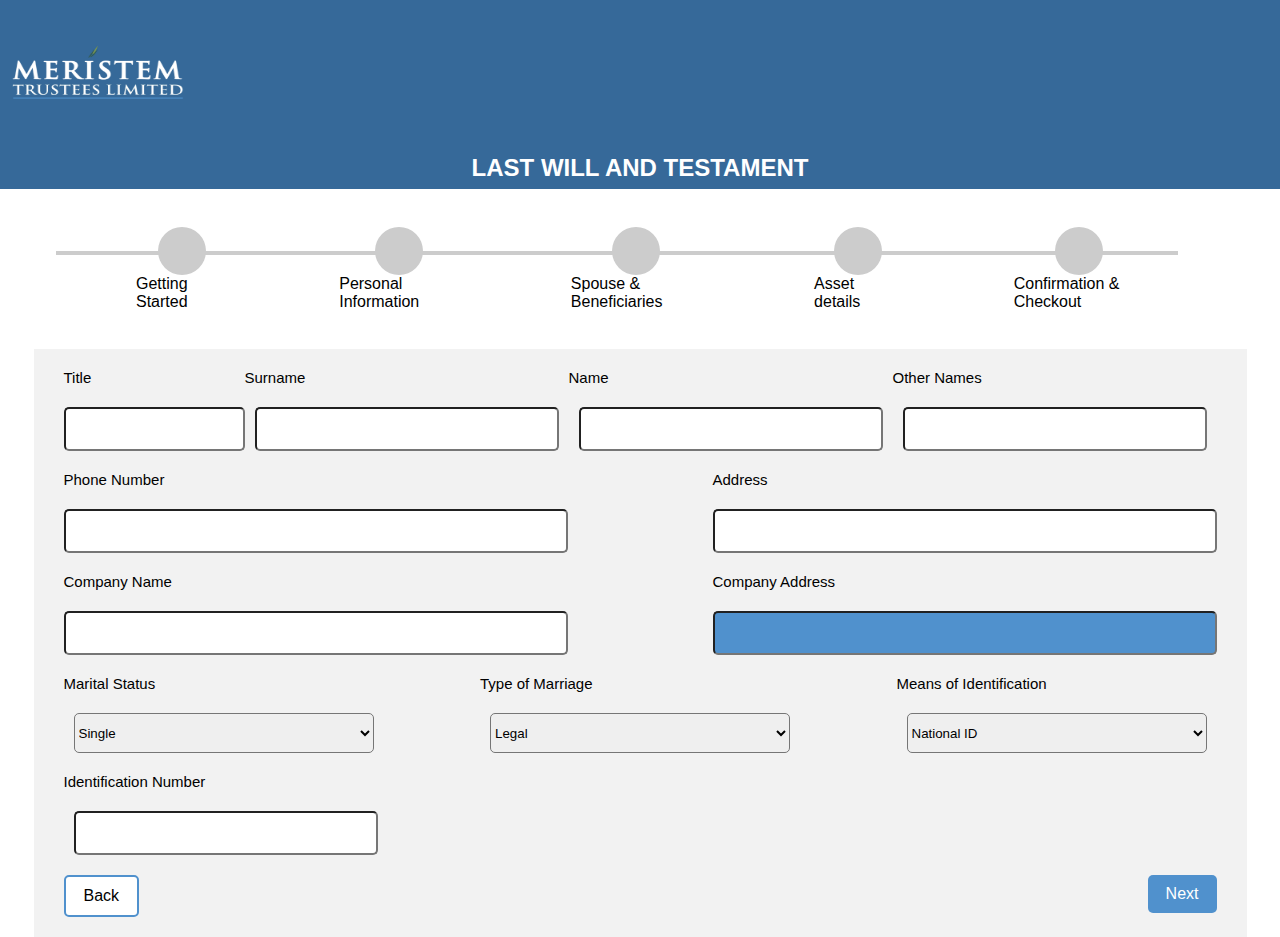
==== page2.html @ 7aba271b "Add files via upload" ====
<!DOCTYPE html>
<html lang="en" dir="ltr">

<head>
  <meta charset="utf-8">
  <title>Forms Page</title>
  <link rel="stylesheet" href="style.css">
</head>

<body>
  <!-- Header -->
  <div class="header">
    <a href="index.html"><img src="images/Trustees 1.png" class="logo"></a>
    <h2>LAST WILL AND TESTAMENT</h2>
  </div>
  <!-- Progressive Bar -->
  <div class="navGrid">
    <a href="#" class="navList">
      <div class="circle active"></div>
      <span class="text">Getting Started</span>
    </a>

    <a href="#" class="navList">
      <div class="circle active"></div>
      <span class="text">Personal Information</span>
    </a>

    <a href="#" class="navList">
      <div class="circle active"></div>
      <span class="text">Spouse & Beneficiaries</span>
    </a>

    <a href="#" class="navList">
      <div class="circle active"></div>
      <span class="text">Asset details</span>
    </a>
    <a href="#" class="navList">
      <div class="circle active"></div>
      <span class="text">Confirmation & Checkout</span>
    </a>
  </div>

  <!-- Information Input -->

  <div class="container">
    <form class="" action="index.html" method="post">
      <div class="first-layer">
        <div class="row">
          <div class="col-25">
            <label for="">Title</label>
          </div>
          <div class="col-75">
            <input class="title-input" type="text" name="" value="">
          </div>
        </div>
        <div class="row">
          <div class="col-25">
            <label for="">Surname</label>
          </div>
          <div class="col-75">
            <input class="input-details" type="text" name="" value="">
          </div>
        </div>
        <div class="row">
          <div class="col-25">
            <label for="">Name</label>
          </div>
          <div class="col-75">
            <input class="input-details" type="text" name="" value="">
          </div>
        </div>
        <div class="row">
          <div class="col-25">
            <label for="">Other Names</label>
          </div>
          <div class="col-75">
            <input class="input-details" type="text" name="" value="">
          </div>
        </div>
      </div>
      <div class="second-layer">
        <div class="row">
          <div class="col-25">
            <label for="">Phone Number</label>
          </div>
          <div class="col-75">
            <input class="input-details-1" type="text" name="" value="">
          </div>
        </div>
        <div class="row">
          <div class="col-25">
            <label for="">Address</label>
          </div>
          <div class="col-75">
            <input class="input-details-1" type="text" name="" value="">
          </div>
        </div>
      </div>
      <div class="third-layer">
        <div class="row">
          <div class="col-25">
            <label for="">Company Name</label>
          </div>
          <div class="col-75">
            <input class="input-details-1" type="text" name="" value="">
          </div>
        </div>
        <div class="row">
          <div class="col-25">
            <label for="">Company Address</label>
          </div>
          <div class="col-75">
            <input class="input-details-1 colored-input" type="text" name="" value="">
          </div>
        </div>
      </div>
      <div class="forth-layer">
        <div class="row">
          <div class="col-25">
            <label for="">Marital Status</label>
          </div>
          <div class="col-75">
            <select class="input-details" name="Marital-Status">
              <option value="single">Single</option>
              <option value="married">Married</option>
              <option value="divorced">Divorced</option>
            </select>
          </div>
        </div>
        <div class="row">
          <div class="col-25">
            <label for="">Type of Marriage</label>
          </div>
          <div class="col-75">
            <select class="input-details" name="Marital-Status">
              <option value="legal">Legal</option>
              <option value="traditional">Traditional</option>
            </select>
          </div>
        </div>
        <div class="row">
          <div class="col-25">
            <label for="">Means of Identification</label>
          </div>
          <div class="col-75">
            <select class="input-details" name="Marital-Status">
              <option value="NIN">National ID</option>
              <option value="v-card">Voters Card</option>
              <option value="passport">International Passport</option>
            </select>
          </div>
        </div>
      </div>
      <div class="first-layer">
        <div class="row">
          <div class="col-25">
            <label for="">Identification Number</label>
          </div>
          <div class="col-75">
            <input class="input-details" type="text" name="" value="">
          </div>
        </div>
      </div>
    </form>
    <a class="back" href="index.html">Back</a>
    <a class="next" href="page3.html">Next</a>

  </div>
</body>

</html>
---- style.css ----
* {
  margin: 0;
  padding: 0;
  font-family: 'Roboto', sans-serif;
}

.header {
  background-color: #366999;
}

.text {
  color: #000000;
}

.header h2 {
  height: 35px;
  width: 356px;
  left: 787px;
  top: 128px;
  color: #fff;
  text-align: center;
  margin: auto;
}

.logo {
  width: 200px;
  Height: 150px;
  Top: -32px;
  Left: 31px;
}

.navGrid {
  display: grid;
  max-width: 1024px;
  grid-auto-flow: column;
  grid-column-gap: 6em;
  margin: 0 auto;
  justify-content: center;
  position: relative;
  height: 10em;
  align-items: center;
}

.navList {
  display: grids;
  justify-items: center;
  grid-row-gap: 1em;
  position: relative;
  padding: 0 0.5em;
  text-decoration: none;
}

.circle {
  height: 3em;
  width: 3em;
  border-radius: 50%;
  background: #cccccc;
  z-index: 1;
}

.active {
  background: #cccccc;
}

.circle.active::before {
  position: absolute;
  content: "";
  width: 15.3em;
  height: 4px;
  background: #cccccc;
  left: -4.5em;
  bottom: 3.5em;
  z-index: -1;
}

.content {
  text-align: center;
  margin-top: 100px;
}

.btn {
  background: #366999;
  border-radius: 5px;
  margin: 30px;
  padding: 10px 18px;
  display: inline-block;
  color: #fff;
  text-decoration: none;
}

/* Page2 Developed */
.container {
  width: min-content;
  height: 50%;
  background: #f2f2f2;
  padding: 20px 30px;
  position: relative;
  align-items: center;
  margin: auto;
}

.first-layer, .second-layer, .third-layer, .forth-layer {
  display: flex;
  justify-content: space-between;
  position: relative;
}

label {
  font-weight: 400;
  font-size: 15px;
  color: #000000;
}

.input-details {
  width: 300px;
  height: 40px;
  margin: 20px 10px;
  border-radius: 5px;
}

.title-input {
  height: 40px;
  margin: 20px 0;
  border-radius: 5px;
}

.input-details-1 {
  width: 500px;
  margin: 20px 0;
  height: 40px;
  border-radius: 5px;
}

.colored-input {
  background: #5091CD;
  color: #fff;
}

.back {
  border-radius: 5px;
  text-decoration: none;
  color: #000000;
  margin: 30px solid #5091CD;
  background: #fff;
  cursor: pointer;
  border: #5091CD 2px solid;
  padding: 10px 18px;
  display: inline-block;
}

.next {
  background: #5091CD;
  border-radius: 5px;
  text-decoration: none;
  color: #fff;
  padding: 10px 18px;
  display: inline-block;
  position: absolute;
  right: 30px;
}

/* PAGE-3 DESIGN */
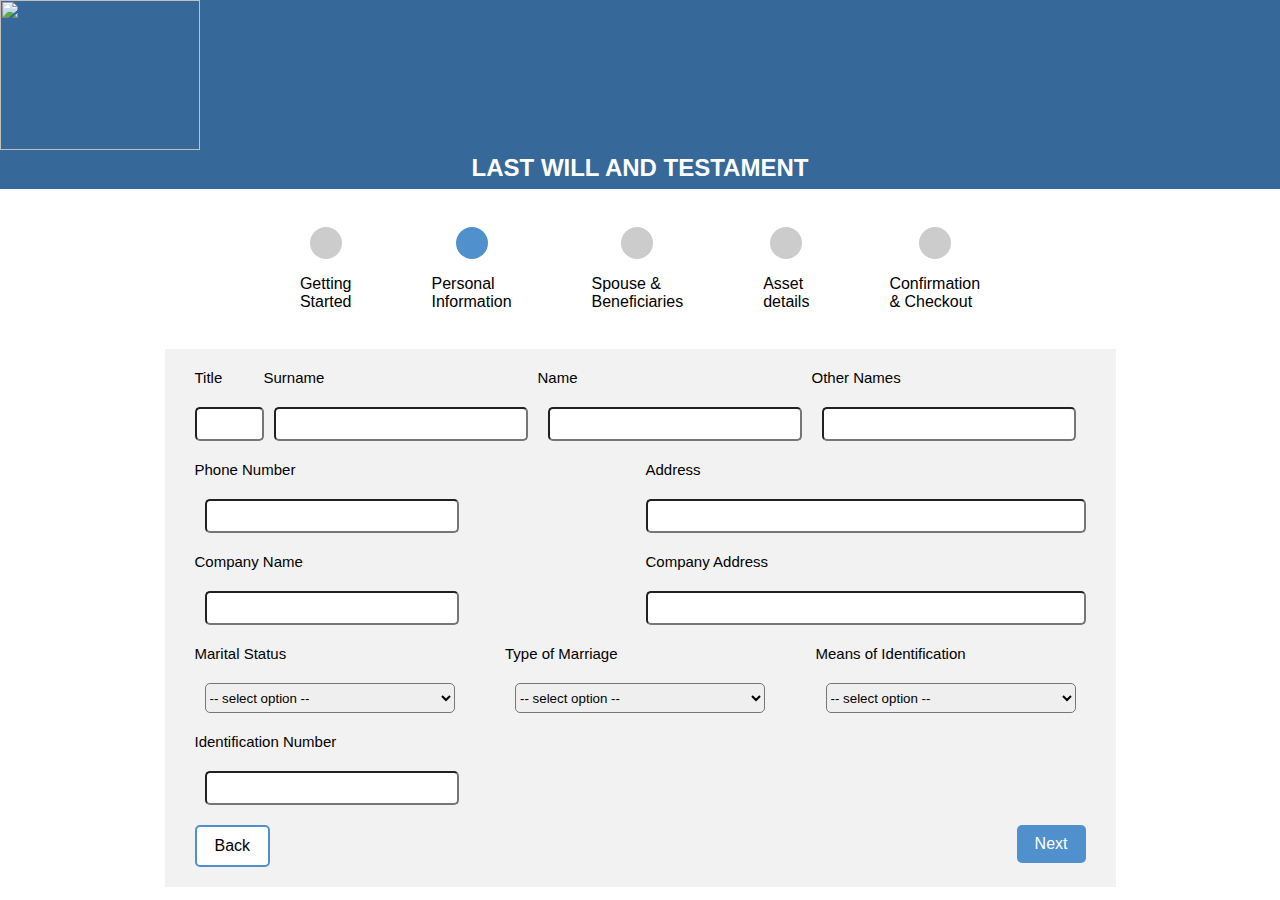
==== commit 32a7af5d: "Add files via upload" ====
--- a/page2.html
+++ b/page2.html
@@ -21,7 +21,7 @@
     </a>
 
     <a href="#" class="navList">
-      <div class="circle active"></div>
+      <div class="circle active" style="background:#5091CD;"></div>
       <span class="text">Personal Information</span>
     </a>
 
@@ -84,7 +84,7 @@
             <label for="">Phone Number</label>
           </div>
           <div class="col-75">
-            <input class="input-details-1" type="text" name="" value="">
+            <input class="input-details" type="text" name="" value="">
           </div>
         </div>
         <div class="row">
@@ -102,7 +102,7 @@
             <label for="">Company Name</label>
           </div>
           <div class="col-75">
-            <input class="input-details-1" type="text" name="" value="">
+            <input class="input-details" type="text" name="" value="">
           </div>
         </div>
         <div class="row">
@@ -110,7 +110,7 @@
             <label for="">Company Address</label>
           </div>
           <div class="col-75">
-            <input class="input-details-1 colored-input" type="text" name="" value="">
+            <input class="input-details-1" type="text" name="" value="">
           </div>
         </div>
       </div>
@@ -121,6 +121,7 @@
           </div>
           <div class="col-75">
             <select class="input-details" name="Marital-Status">
+              <option value="NIN">-- select option --</option>
               <option value="single">Single</option>
               <option value="married">Married</option>
               <option value="divorced">Divorced</option>
@@ -133,6 +134,7 @@
           </div>
           <div class="col-75">
             <select class="input-details" name="Marital-Status">
+              <option value="NIN">-- select option --</option>
               <option value="legal">Legal</option>
               <option value="traditional">Traditional</option>
             </select>
@@ -144,6 +146,7 @@
           </div>
           <div class="col-75">
             <select class="input-details" name="Marital-Status">
+              <option value="NIN">-- select option --</option>
               <option value="NIN">National ID</option>
               <option value="v-card">Voters Card</option>
               <option value="passport">International Passport</option>
--- a/style.css
+++ b/style.css
@@ -31,9 +31,9 @@
 
 .navGrid {
   display: grid;
-  max-width: 1024px;
+  max-width: min-content;
   grid-auto-flow: column;
-  grid-column-gap: 6em;
+  grid-column-gap: 4em;
   margin: 0 auto;
   justify-content: center;
   position: relative;
@@ -42,7 +42,7 @@
 }
 
 .navList {
-  display: grids;
+  display: grid;
   justify-items: center;
   grid-row-gap: 1em;
   position: relative;
@@ -51,25 +51,28 @@
 }
 
 .circle {
-  height: 3em;
-  width: 3em;
+  height: 2em;
+  width: 2em;
   border-radius: 50%;
   background: #cccccc;
   z-index: 1;
-}
-
-.active {
-  background: #cccccc;
-}
-
-.circle.active::before {
+  display: inline-block;
+  position: relative;
+}
+
+.circle.completed{
+  color: white;
+  background-color: #5091CD;
+}
+
+.circle.completed::before {
   position: absolute;
   content: "";
-  width: 15.3em;
+  width: 14em;
   height: 4px;
-  background: #cccccc;
-  left: -4.5em;
-  bottom: 3.5em;
+  background: #5091CD;
+  left: -3.5em;
+  bottom: 15px;
   z-index: -1;
 }
 
@@ -78,7 +81,7 @@
   margin-top: 100px;
 }
 
-.btn {
+#nextBtn{
   background: #366999;
   border-radius: 5px;
   margin: 30px;
@@ -112,24 +115,34 @@
 }
 
 .input-details {
-  width: 300px;
-  height: 40px;
+  width: 250px;
+  height: 30px;
   margin: 20px 10px;
   border-radius: 5px;
 }
 
 .title-input {
-  height: 40px;
+  height: 30px;
   margin: 20px 0;
   border-radius: 5px;
+  width: 65px;
 }
 
 .input-details-1 {
-  width: 500px;
+  width: 436px;
   margin: 20px 0;
-  height: 40px;
-  border-radius: 5px;
-}
+  height: 30px;
+  border-radius: 5px;
+}
+
+.input-details-2 {
+  width: 160px;
+  margin: 20px 10px;
+  height: 30px;
+  border-radius: 5px;
+
+}
+
 
 .colored-input {
   background: #5091CD;
@@ -157,6 +170,76 @@
   display: inline-block;
   position: absolute;
   right: 30px;
-}
-
-/* PAGE-3 DESIGN */
+
+}
+
+/* PAGE-5 DESIGN */
+.checkout-info {
+  position: relative;
+  text-align: center;
+  margin: auto;
+}
+
+.light-text {
+  color: #575656;
+  margin-top: 50px;
+}
+
+.payment {
+  width: 100%;
+  margin-top: 50px;
+}
+
+.payment table {
+  align-items: center;
+  margin: auto;
+  width: 60%;
+}
+
+.table-design {
+  margin-right: 30px;
+  padding: 10px;
+}
+
+.pay-button {
+  background: #5091CD;
+  border-radius: 5px;
+  text-decoration: none;
+  color: #fff;
+  padding: 10px 250px;
+  display: inline-block;
+  margin-top: 30px;
+}
+
+.nav-buttons {
+  width: 70%;
+  position: absolute;
+  left: 16%;
+  padding-top: 50px;
+}
+h2{
+  margin-bottom: 10px;
+}
+
+.benefits{
+  align-items: center;
+  margin: auto;
+  position: relative;
+}
+
+#add_benef{
+  border-radius: 50%;
+  background: #5091CD;
+  width: 50px;
+  height: 50px;
+  text-align: center;
+  line-height: 50px;
+  margin: 30px auto;
+  cursor: pointer;
+  color: #fff;
+}
+.text_add{
+  text-align: center;
+  margin: 30px auto;
+
+}
